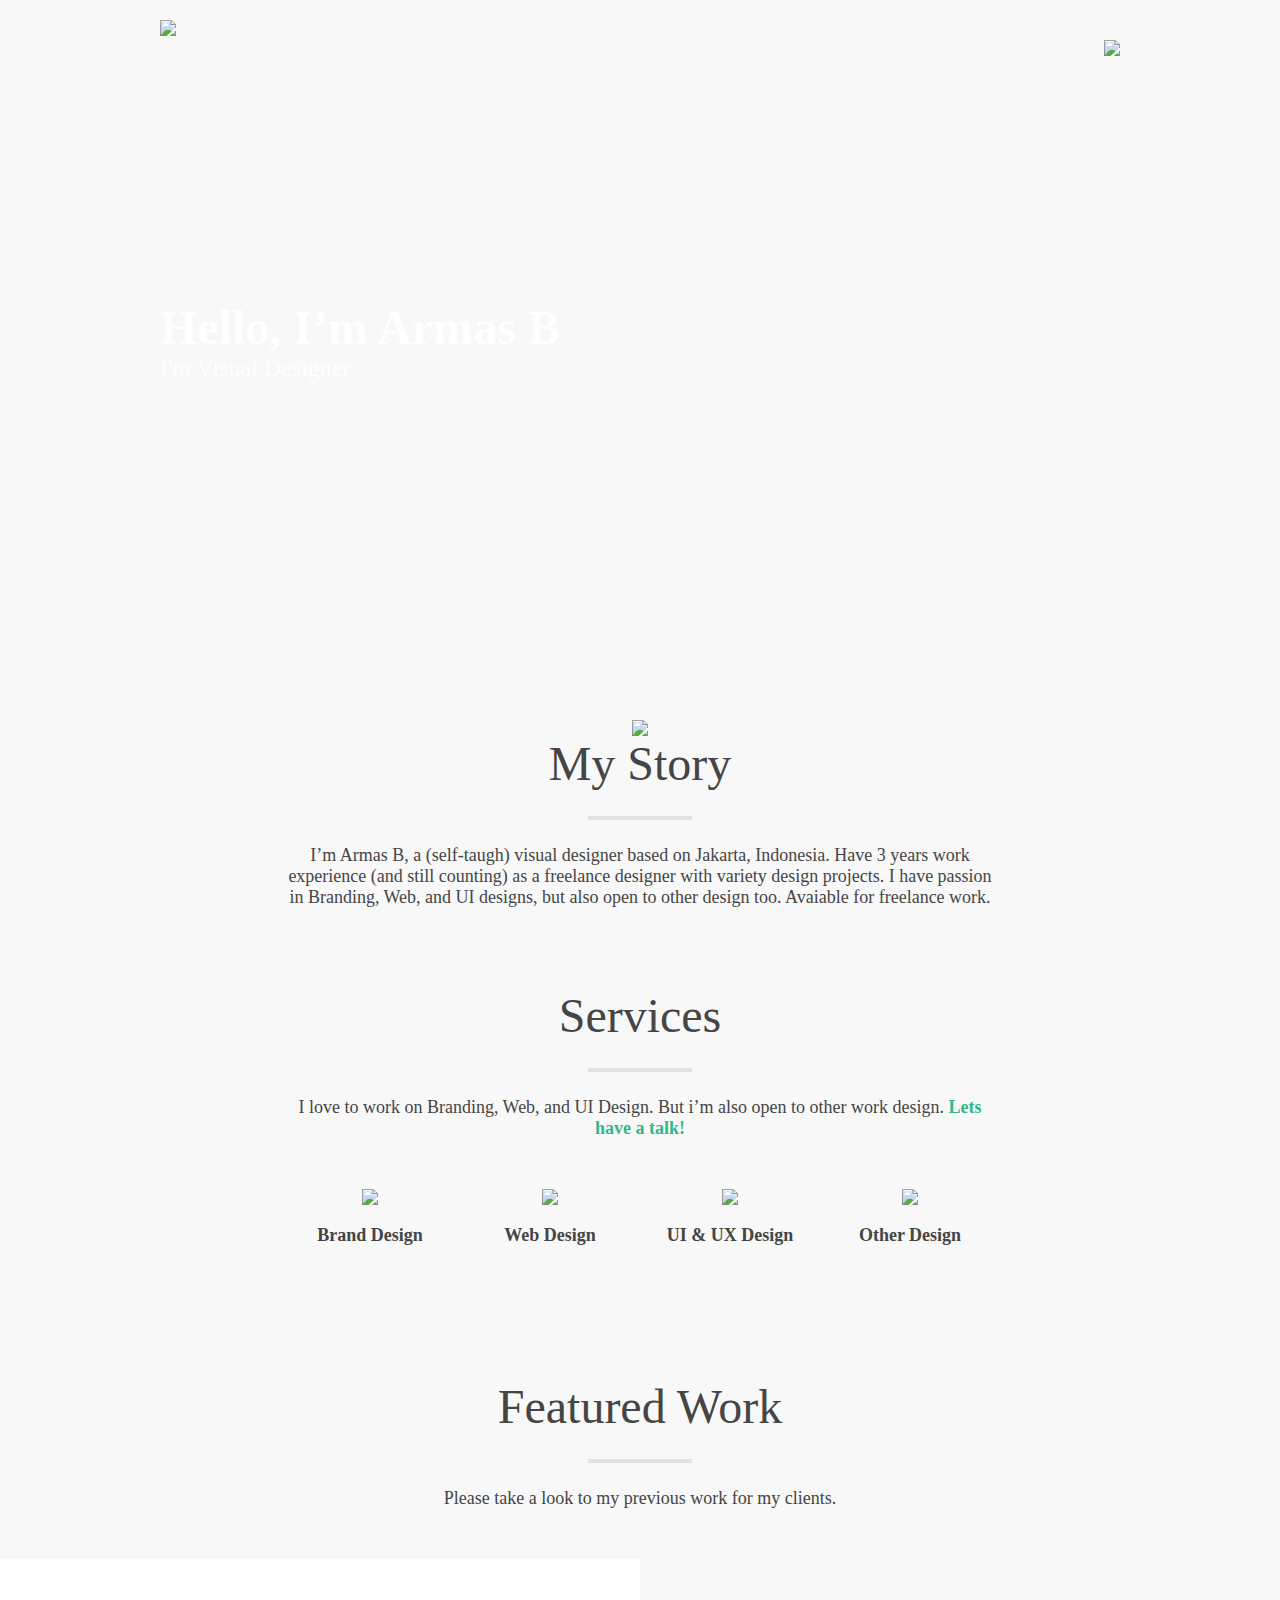
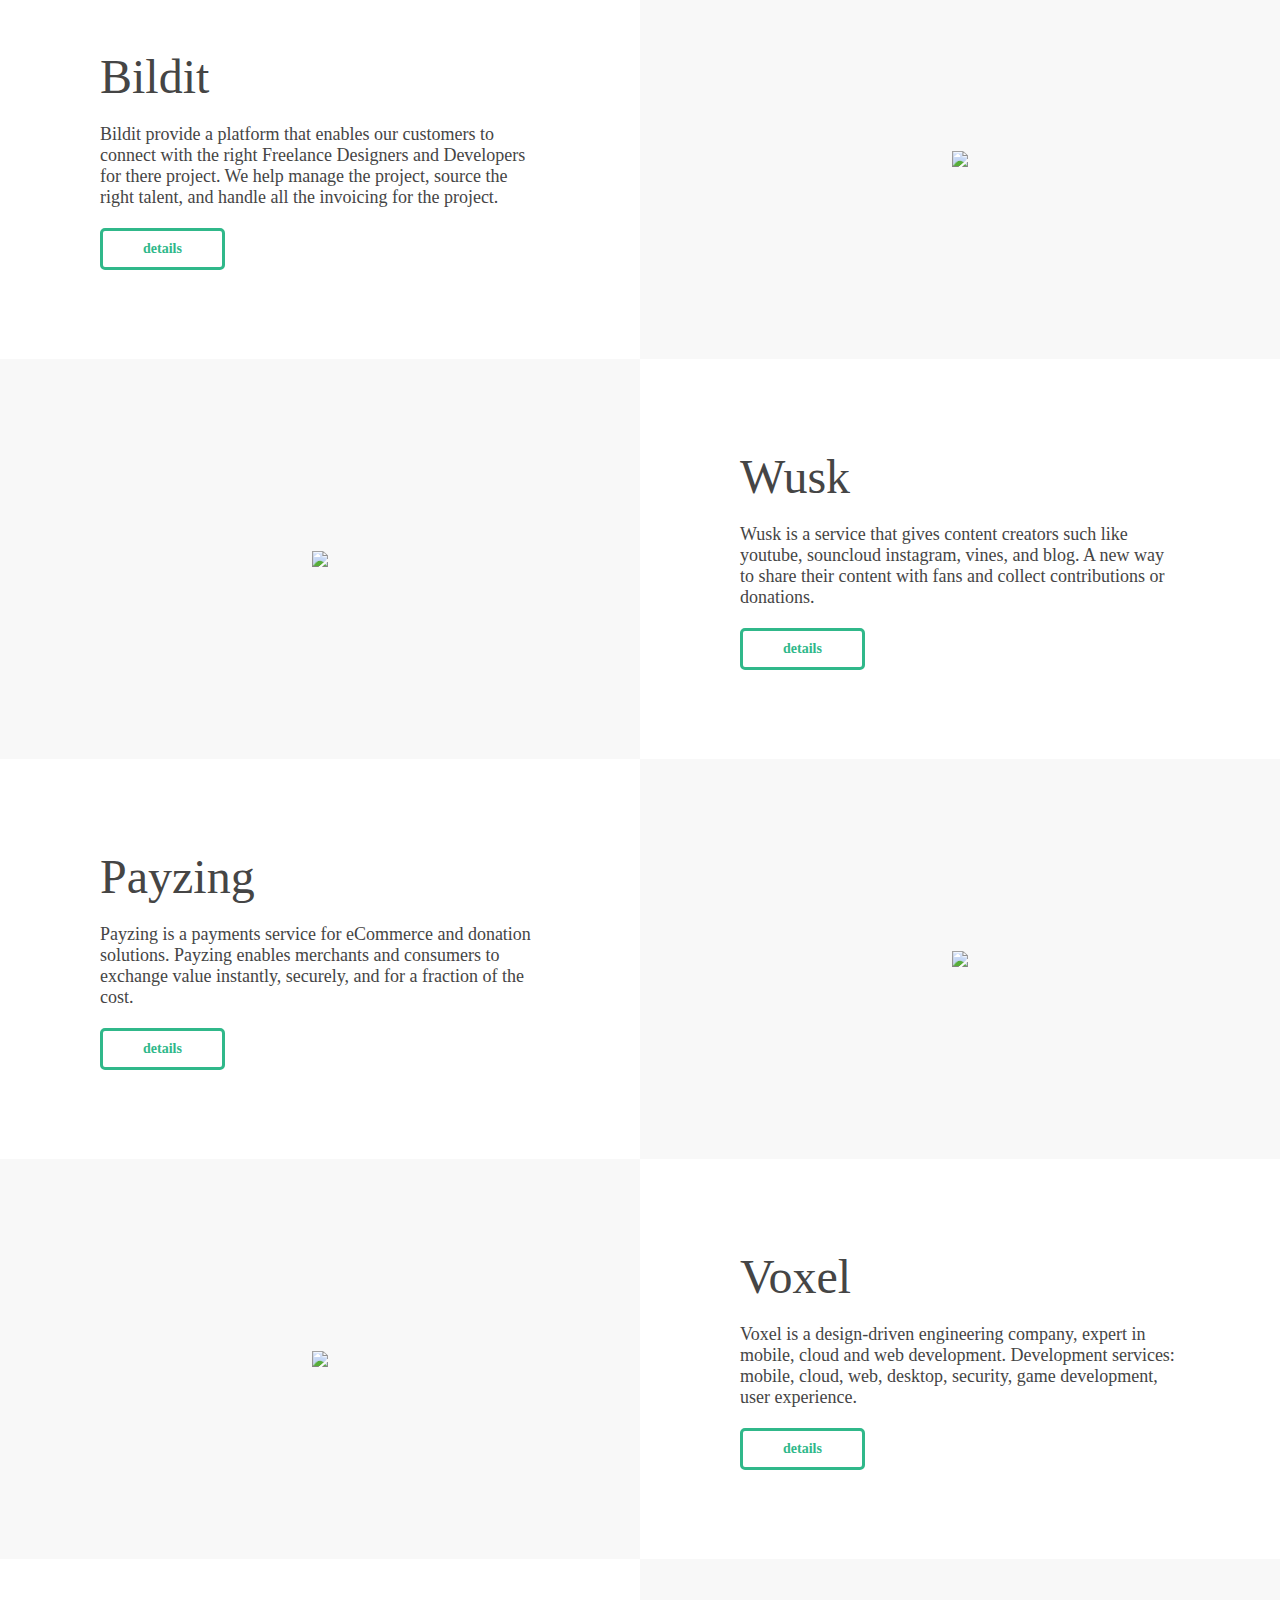
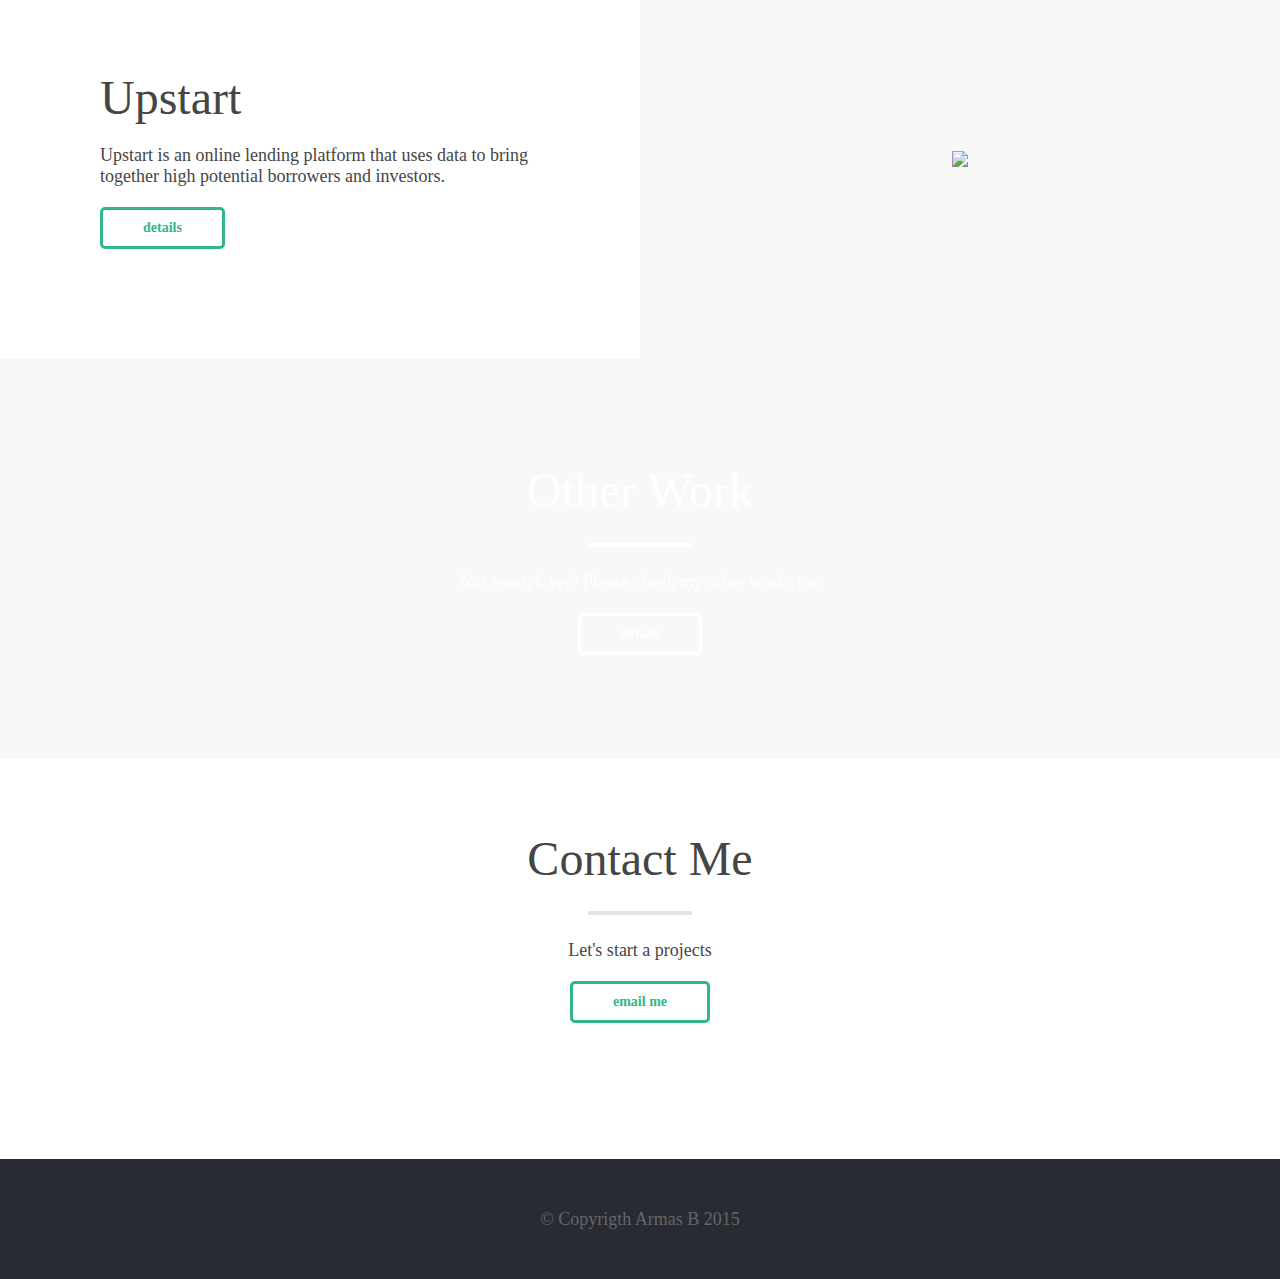
==== index.html @ 2cbb2ff4 "replace" ====
<!DOCTYPE HTML>
<html>
<head>
	<meta charset="utf-8">
	<meta name="viewport" content="width=device-width, initial-scale=1.0">
	<title>Armas B Visual Designer Portfolio</title>
	<link href='https://fonts.googleapis.com/css?family=Raleway:500,300,600,700' rel='stylesheet' type='text/css'>
	<link rel="stylesheet" type="text/css" href="/fontawesome/css/font-awesome.css" media="screen">
	<link rel="stylesheet" type="text/css" href="/fontawesome/css/font-awesome.min.css" media="screen">
	<link rel="stylesheet" type="text/css" href="/css/main.css" media="screen">
	<link rel="stylesheet" type="text/css" href="/css/responsive.css" media="screen">
	<link rel="icon" type="image/png" href="/img/favicon.png">
	<meta name="description" content="Hello! Im Armas B Freelance Visual Designer from Indonesia, Working on Logo and Branding Design, Web Developing and Design, User Interface, and Other Design.">
	<meta name="author" content="Armas B">
	<meta name="keywords" content="Armas B, Freelance, Visual Designer, Portfolio, Logo Designer, Branding Designer, Web Developer, Web Designer, User Interface Designer">
	<link rel="apple-touch-icon-precomposed" sizes="144x144" href="../img/logo.png">
	<link rel="apple-touch-icon-precomposed" sizes="114x114" href="../img/logo.png">
	<link rel="apple-touch-icon-precomposed" sizes="72x72" href="../img/logo.png">
	<link rel="icon" type="image/png" href="/img/logo.png">
</head>
<body>
	<div id="hero">
		<nav>
			<div id="logo">
				<a href="../">
					<img src="../img/logo.png" alt="home">
				</a>
			</div>
			<div id="menu">
				<a href="mailto:armasnurbahari@gmail.ccom">
					<img src="../img/mail.png" alt="home">
				</a>
			</div>
		</nav>
		<div class="wrapper">
			<h1>Hello, I’m Armas B</h1>
			<h2>I'm Visual Designer</h2>
		</div>
	</div>
	<div id="body">
		<div id="story">
			<img src="../img/logo.png">
			<h3>My Story
			</h3>
			<hr>
			<p>
				I’m Armas B, a (self-taugh) visual designer based on Jakarta, Indonesia. Have 3 years work experience (and still counting) as a freelance designer with variety design projects. I have passion in Branding, Web, and UI designs, but also open to other design too. Avaiable for freelance work.
			</p>
		</div>
		<div id="service">
			<h3>Services
			</h3>
			<hr>
			<p>
				I love to work on Branding, Web, and UI Design. But i’m also open to other work design. <a href="#contact">Lets have a talk!</a>
			</p>
			<div id="icon">
				<div class="icons">
					<img src="../img/Brand.png">
					<p>Brand Design</p>
				</div>
				<div class="icons">
					<img src="../img/Web.png">
					<p>Web Design</p>
				</div>
				<div class="icons">
					<img src="../img/UI.png">
					<p>UI &amp; UX Design</p>
				</div>
				<div class="icons">
					<img src="../img/Others.png">
					<p>Other Design</p>
				</div>
			</div>
		</div>
		<div id="work">
		<h3>Featured Work
		</h3>
		<hr>
		<p>
			Please take a look to my previous work for my clients.</a>
		</p>
		<div class="work">
			<div class="container" id="bildit">
				<div class="description">
					<div class="wrapper">
						<h4>Bildit</h4>
						<p>
							Bildit provide a platform that enables our customers to connect with the right Freelance Designers and Developers for there project. We help manage the project, source the right talent, and handle all the invoicing for the project.
						</p>
						<div class="button">
							<a href="../bildit/index.html">details</a>
						</div>
					</div>
				</div>
				<a href="../bildit/index.html" id="bildit" class="images">
					<div class="wrapper">
						<img src="../bildit/logo.png">
					</div>
				</a>
				</a>
			</div>
			<div class="container" id="wusk">
				<a href="../wusk/index.html" id="wusk" class="images">
					<div class="wrapper">
						<img src="../wusk/logo.png">
					</div>
				</a>
				<div class="description">
					<div class="wrapper">
						<h4>Wusk</h4>
						<p>
							Wusk is a service that gives content creators such like youtube, souncloud instagram, vines, and blog. A new way to share their content with fans and collect contributions or donations.
						</p>
						<div class="button">
							<a href="../wusk/index.html">details</a>
						</div>
					</div>
				</div>
			</div>
			<div class="container" id="payzing">
				<div class="description">
					<div class="wrapper">
						<h4>Payzing</h4>
						<p>
							Payzing is a payments service for eCommerce and donation solutions. Payzing enables merchants and consumers to exchange value instantly, securely, and for a fraction of the cost.
						</p>
						<div class="button">
							<a href="../payzing/index.html">details</a>
						</div>
					</div>
				</div>
				<a href="../payzing/index.html" id="payzing" class="images">
					<div class="wrapper">
						<img src="../payzing/logo.png">
					</div>
				</a>
			</div>
			<div class="container" id="voxel">
				<a href="../voxel/index.html" id="voxel" class="images">
					<div class="wrapper">
						<img src="../voxel/logo.png">
					</div>
				</a>
				<div class="description">
					<div class="wrapper">
						<h4>Voxel</h4>
						<p>
							Voxel is a design-driven engineering company, expert in mobile, cloud and web development. Development services: mobile, cloud, web, desktop, security, game development, user experience.
						</p>
						<div class="button">
							<a href="../voxel/index.html">details</a>
						</div>
					</div>
				</div>
			</div>
			<div class="container" id="upstart">
				<div class="description">
					<div class="wrapper">
						<h4>Upstart</h4>
						<p>
							Upstart is an online lending platform that uses data to bring together high potential borrowers and investors.
						</p>
						<div class="button">
							<a href="../upstart/index.html">details</a>
						</div>
					</div>
				</div>
				<a href="../upstart/index.html" id="upstart" class="images">
					<div class="wrapper">
						<img src="../upstart/logo.png">
					</div>
				</a>
			</div>
			<div id="otherwork">
				<div class="wrapper">
					<h3>Other Work
					</h3>
					<hr>
					<p>
						Not enough yet? Please check my other works too
					</p>
					<div class="btn">
						<a href="http://dribbble.com/armasb">details</a>
					</div>
				</div>
			</div>
			<div id="contact">
				<div class="wrapper">
					<h3>Contact Me
					</h3>
					<hr>
					<p>
						Let's start a projects
					</p>
					<div class="btn">
						<a href="mailto:armasnurbahari@gmail.com">email me</a>
					</div>
					<div class="socialbtn">
						<ul>
							<li><a href="http://twitter.com/armasbbb">&#xf099;</a></li>
							<li><a href="http://dribbble.com/armasb">&#xf17d;</a></li>
							<li><a href="https://www.behance.net/armas99">&#xf1b4;</a></li>
							<li><a href="https://www.linkedin.com/in/armasb">&#xf0e1;</a></li>
							<li><a href="skype:armasbbb?chat">&#xf17e;</a></li>
							<li><a href="https://instagram.com/armasb/">&#xf16d;</a></li>
						</ul>
					</div>
				</div>
			</div>
		</div>
	</div>
	<footer>
		<div class="footer">
			<p>
				&copy; Copyrigth Armas B 2015
			</p>
		</div>
	</footer>
</body>
</html>
---- css/main.css ----
/* Style By Armas B Logo & Visual Designer */
* {
	margin: 0;
	padding: 0;
	font-size: 0;
	text-align: center;
}
@font-face {
font-family: FontAwesome;
src: url("../font/FontAwesome.otf") format("opentype");
}
body {
	font-family: 'Raleway', 'FontAwesome' sans-serif;
	background: #f8f8f8;
	-webkit-touch-callout: none;
    -webkit-user-select: none;
    -khtml-user-select: none;
    -moz-user-select: none;
    -ms-user-select: none;
    user-select: none;
}
nav {
	margin: 0 auto;
	height: 80px;
	max-width: 960px;
	padding: 20px 0;
}
#logo {
	display: block;
	float: left;
}
#logo img {
	height: 80px;
}
#menu {
	display: block;
	float: right;
	margin: 20px 0;
}
#menu img {
	height: 30px;
}
#hero {
	background: url(../img/background.jpg);
	background-size: cover;
	background-position: center;
	height: 100%;
}
.wrapper {
	height: 100px;
	max-width: 960px;
	margin: 180px auto 200px auto;
}
h1 {
	text-align: left;
	font-size: 48px;
	color: #fff;
	margin: 0 auto;

}
h2 {
	text-align: left;
	font-size: 24px;
	color: #fff;
	margin: 0 auto;
	font-weight: 400
}
#body{
	height: auto;
	padding: 80px 0 0 0;
}
#story {
	max-width: 720px;
	margin: 0 auto;
	padding: 40px;
}
#story img {
	height: 200px;
	margin: 0 auto;
}
#service {
	max-width: 720px;
	margin: 0 auto;
	padding: 40px;
}
h3 {
	font-size: 48px;
	font-weight: 200;
	color: #454545;
}
hr {
	margin: 25px auto;
	width: 100px;
	border-color: #000;
	border: 2px solid #e2e2e2;
}
p {
	font-size: 18px;
	color: #454545;
	max-width: 720px;
	margin: 0 auto;
}
p a {
	font-size: 18px;
	color: #30b88a;
	font-weight: 800;
	text-decoration: none;
}
#icon {
	height: 150px;
	margin-top: 50px;
}
.icons {
	width: 180px;
	height: 150px;
	display: inline-block;
}
.icons img {
	height: 100px;
}
.icons p {
	font-weight: 600;
	margin-top: 20px;
}
#work {
	margin: 0 auto;
	padding: 40px auto;
}
.work {
	width: 100%;
}
.container {
	height: 100%;
	width: 100%;
	text-align: left;
	display: flex;
}
.description {
	width: 50%;
	background-color: #fff;
	height: 400px;
	display: table;
}
.description .wrapper {
	padding: 0 100px;
	height: auto;
	margin: 0 auto;
	display: table-cell;
	position: relative;
	vertical-align: middle;

}
h4 {
	font-size: 48px;
	font-weight: 200;
	text-align: left;
	color: #454545;
	margin-bottom: 20px;
}
.work p {
	text-align: left;
}
.images {
	width: 50%;
	background-color: #fff;
	height: 400px;
	display: table;
}
.images .wrapper {
	height: auto;
	margin: 0 auto;
	position: relative;
	display: table-cell;
	vertical-align: middle;
}
#bildit .images img {
	height: 60px;

}
#wusk .images img {
	height: 40px;

}
#payzing .images img {
	height: 60px;

}
#voxel .images img {
	height: 60px;

}
#upstart .images img {
	height: 40px;

}
.button a {
	font-size: 14px;
	color: #30b88a;
	text-decoration: none;
	font-weight: 800;
	margin-top: 20px;
	border: 3px solid #30b88a;
	float: left;
	padding: 10px 40px;
	border-radius: 5px;
}
.button a:hover {
	color: #fff;
	background-color: #30b88a;
	-webkit-transition: background-color 500ms ease-out 0.01s;
    -moz-transition: background-color 500ms ease-out 0.01s;
    -o-transition: background-color 500ms ease-out 0.01s;
    transition: background-color 500ms ease-out 0.01s;
}
.container#bildit {
	margin-top: 50px;
}
.images#bildit {
	background: url(../bildit/bildit.png) no-repeat;
	background-size: cover;
}
.images#wusk {
	background: url(../wusk/wusk.jpg) no-repeat;
	background-size: cover;
}
.images#payzing {
	background: url(../payzing/payzing.png) no-repeat;
	background-size: cover;
}
.images#voxel {
	background: url(../voxel/voxel.png) no-repeat;
	background-size: cover;
}
.images#upstart {
	background: url(../upstart/upstart.jpg) no-repeat;
	background-size: cover;
}
#otherwork{
	background: url(../img/more.png) no-repeat;
	background-position: bottom;
	background-size: cover;
	height: 400px;
	display: table;
	width: 100%
}
#otherwork .wrapper {
	max-width: 720px;
	margin: 0 auto;
	padding: 40px;
	display: table-cell;
	vertical-align: middle;
}
#otherwork h3 {
	color: #fff
}
#otherwork p {
	color: #fff;
	text-align: center;
}
#otherwork hr {
	margin: 25px auto;
	width: 100px;
	border: 2px solid #fff;
}
#otherwork .btn {
	margin: 0 auto;
}
#otherwork .btn a {
	text-align: center;
	font-size: 14px;
	color: #fff;
	text-decoration: none;
	font-weight: 800;
	margin-top: 20px;
	border: 3px solid #fff;
	padding: 10px 40px;
	border-radius: 5px;
	display: inline-block;
	max-width: 132px
}
#otherwork .btn a:hover {
	color: #6cb5b3;
	background-color: #fff;
	-webkit-transition: background-color 500ms ease-out 0.01s;
    -moz-transition: background-color 500ms ease-out 0.01s;
    -o-transition: background-color 500ms ease-out 0.01s;
    transition: background-color 500ms ease-out 0.01s;
    -webkit-transition: color 500ms ease-out 0.01s;
    -moz-transition: color 500ms ease-out 0.01s;
    -o-transition: color 500ms ease-out 0.01s;
    transition: color 500ms ease-out 0.01s;
}
#contact{
	background: #fff;
	height: 400px;
	display: table;
	width: 100%
}
#contact .wrapper {
	max-width: 720px;
	margin: 0 auto;
	padding: 40px;
	display: table-cell;
	vertical-align: middle;
}
#contact h3 {
	color: #454545
}
#contact p {
	color: #454545;
	text-align: center;
}
#contact hr {
	margin: 25px auto;
	width: 100px;
	border: 2px solid #e2e2e2;
}
#contact .btn {
	margin: 0 auto;
}
#contact .btn a {
	text-align: center;
	font-size: 14px;
	color: #30b88a;
	text-decoration: none;
	font-weight: 800;
	margin-top: 20px;
	border: 3px solid #30b88a;
	padding: 10px 40px;
	border-radius: 5px;
	display: inline-block;
	max-width: 132px
}
#contact .btn a:hover {
	color: #fff;
	background-color: #30b88a;
	-webkit-transition: background-color 500ms ease-out 0.01s;
    -moz-transition: background-color 500ms ease-out 0.01s;
    -o-transition: background-color 500ms ease-out 0.01s;
    transition: background-color 500ms ease-out 0.01s;
    -webkit-transition: color 500ms ease-out 0.01s;
    -moz-transition: color 500ms ease-out 0.01s;
    -o-transition: color 500ms ease-out 0.01s;
    transition: color 500ms ease-out 0.01s;
}
.socialbtn ul li {
	list-style: none;
	display: inline-block;
	margin: 30px 10px 0 10px;
}
.socialbtn ul li a {
	font-size: 30px;
	color: #e2e2e2;
	text-decoration: none;
}
.socialbtn ul li a:hover {
	color: #30b88a;
	-webkit-transition: color 500ms ease-out 0.01s;
    -moz-transition: color 500ms ease-out 0.01s;
    -o-transition: color 500ms ease-out 0.01s;
    transition: color 500ms ease-out 0.01s;
}
footer {
	height: 120px;
	background: #282b33;
	display: table;
	width: 100%
}
.footer {
	display: table-cell;
	vertical-align: middle;
}
.footer p {
	color: #666;
	font-size: 18px;
	font-weight: 400;
	display: inline-block;
	vertical-align: middle;
}
.intro {
	height: 400px;
	display: table;
	width: 100px;
	margin: 0 auto
}
.intro .wrapper {
	display: table-cell;
	vertical-align: middle;
}
.blank {
	height: 120px;
	width: 100%
}
#studycase {
	max-width: 960px;
	margin: 0 auto 40px auto;
	padding: 20px 40px 60px 40px;
	background: #fff;
	height: 100%;
	border-radius: 10px;
	-webkit-box-shadow: 0px 5px 20px 0px rgba(240,240,240,0.75);
	-moz-box-shadow: 0px 5px 20px 0px rgba(240,240,240,0.75);
	box-shadow: 0px 5px 20px 0px rgba(240,240,240,0.75);
}
#studycase h3 {
	margin: 20px 0;
}
#workpict {
	padding-top: 40px;
}
#workpict img {
	width: 100%
}
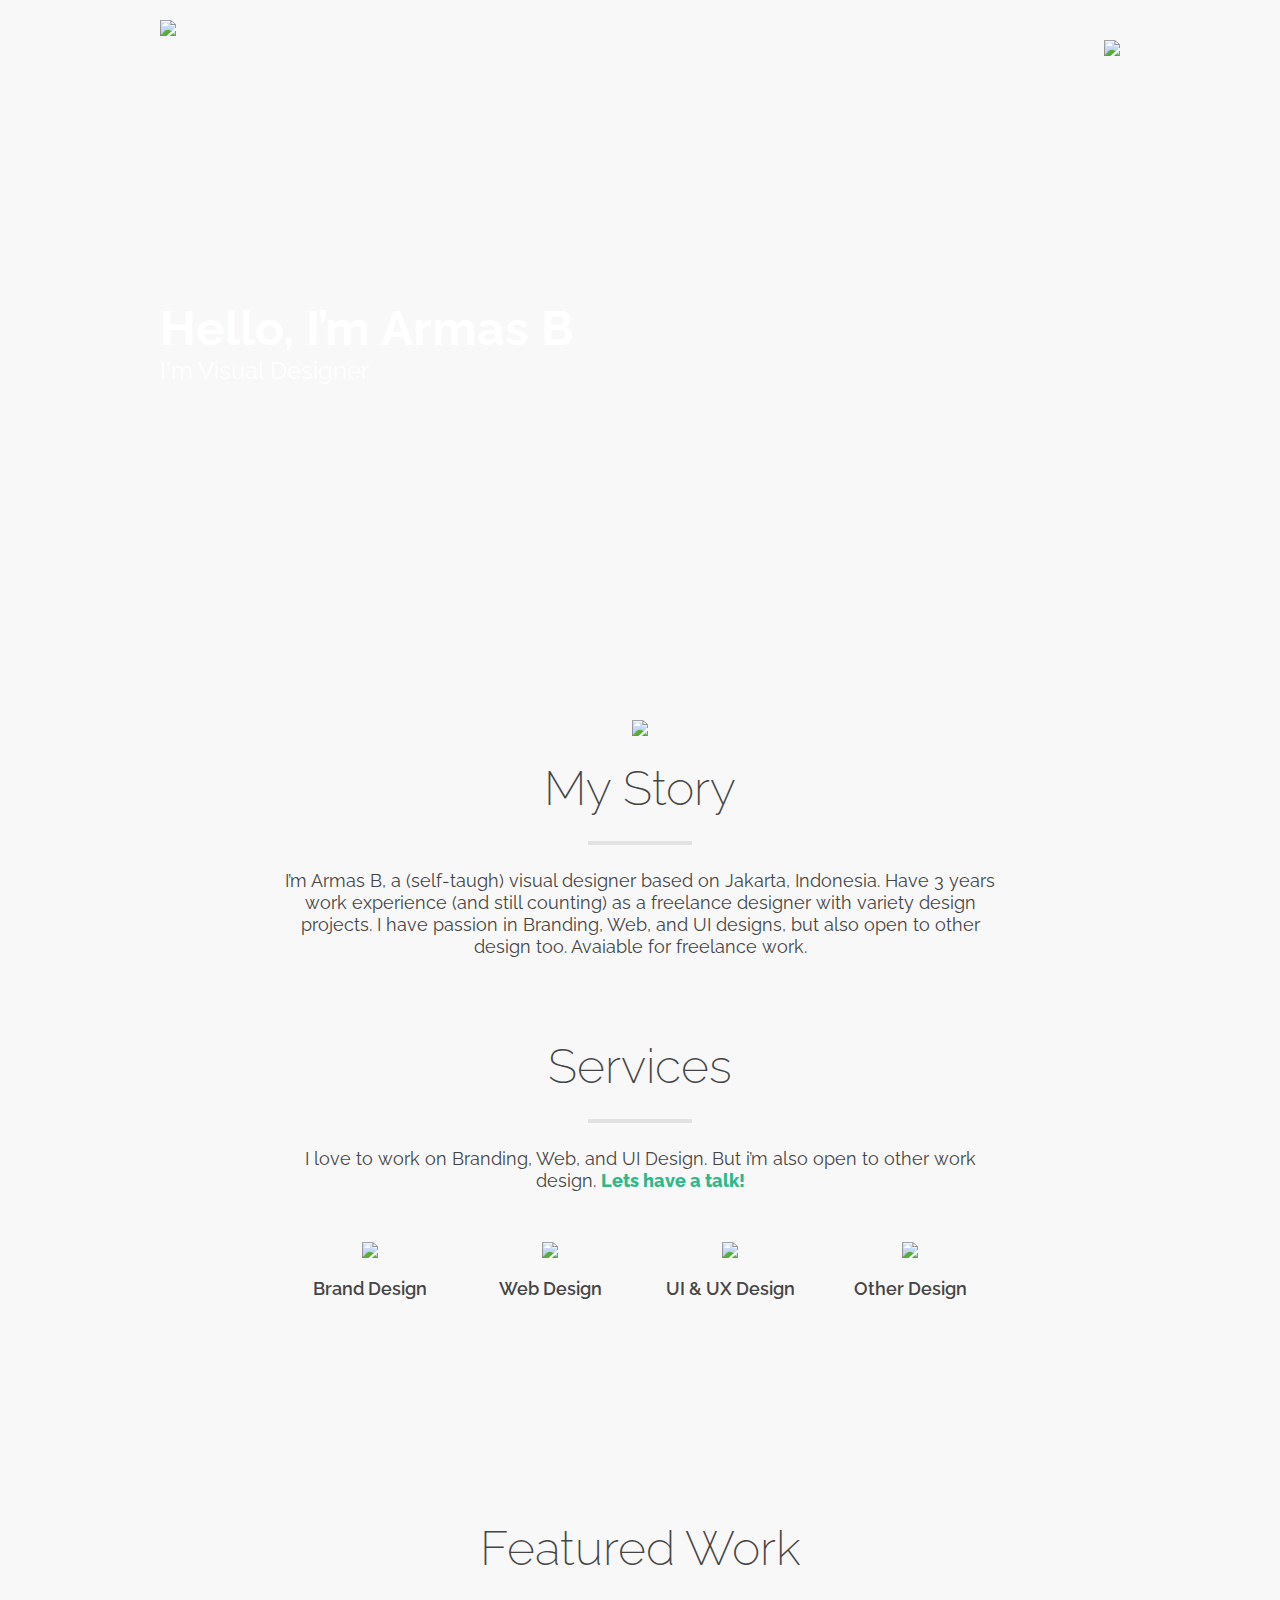
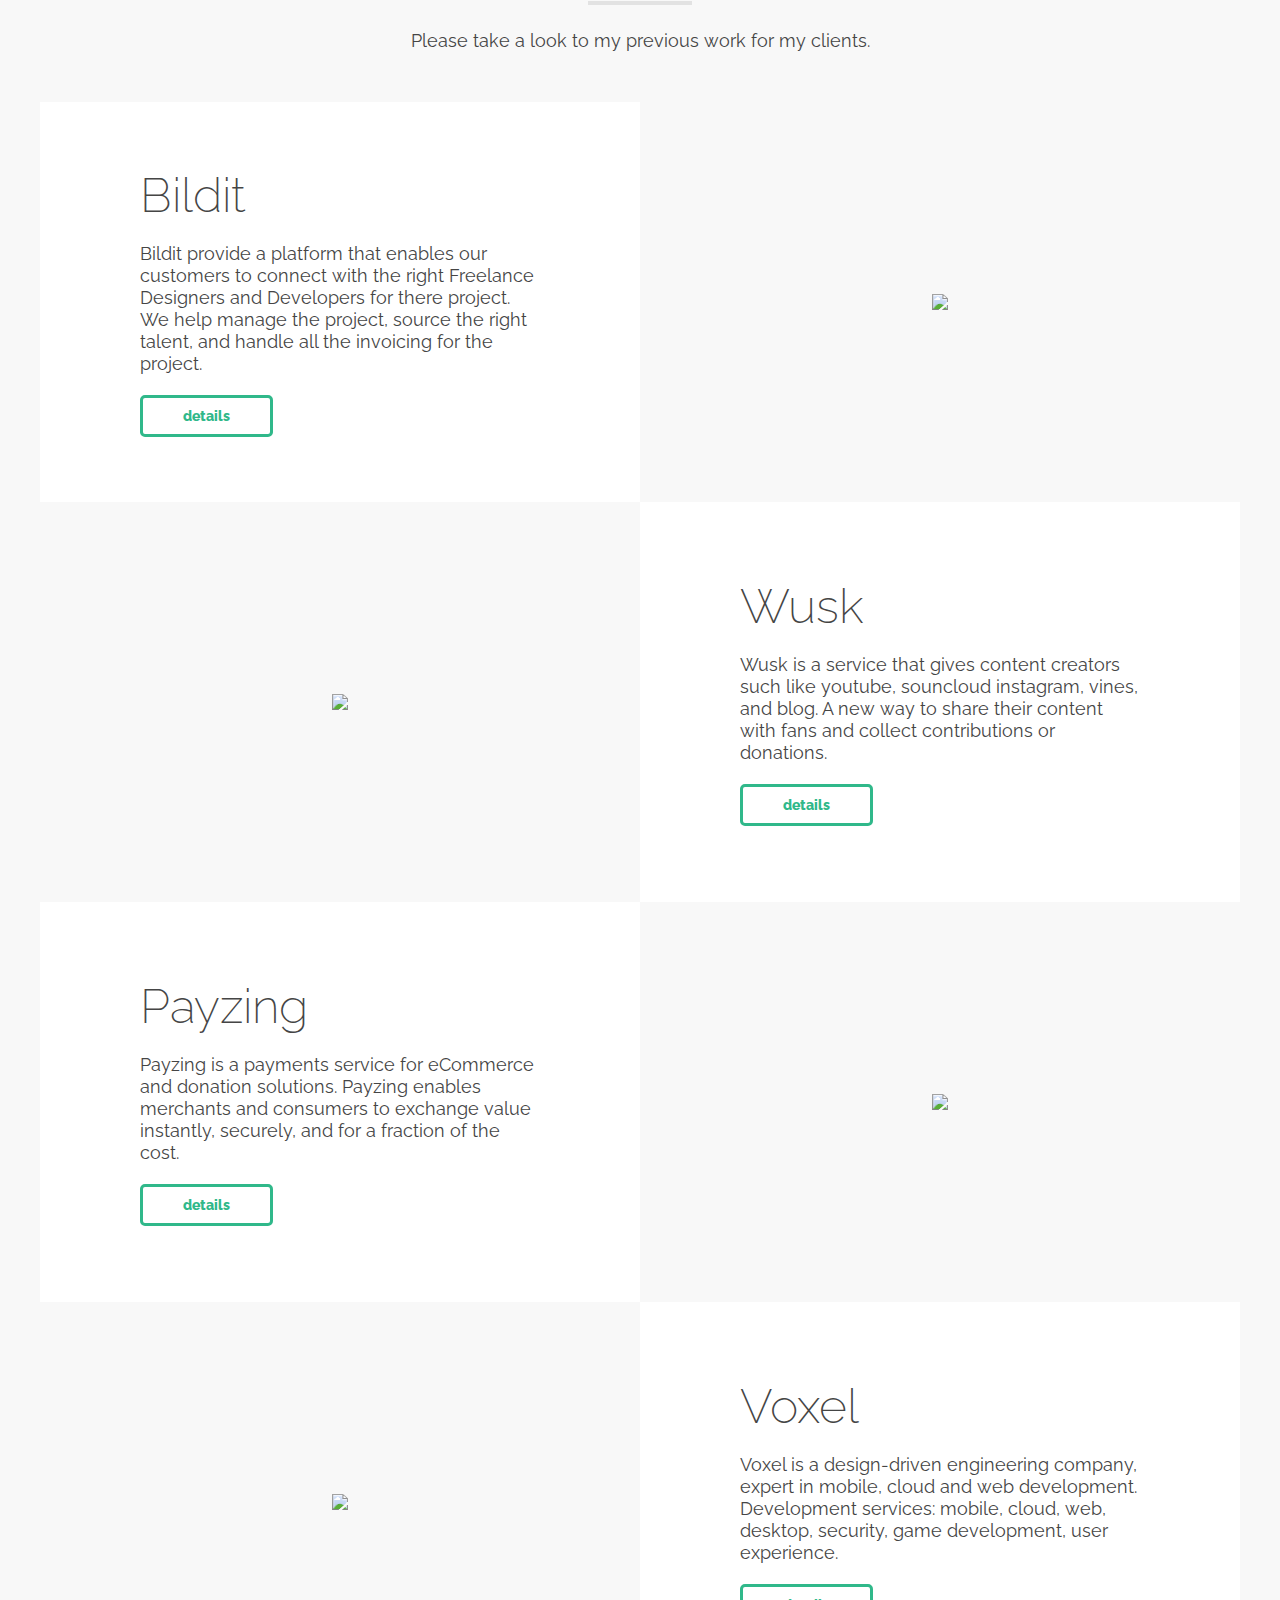
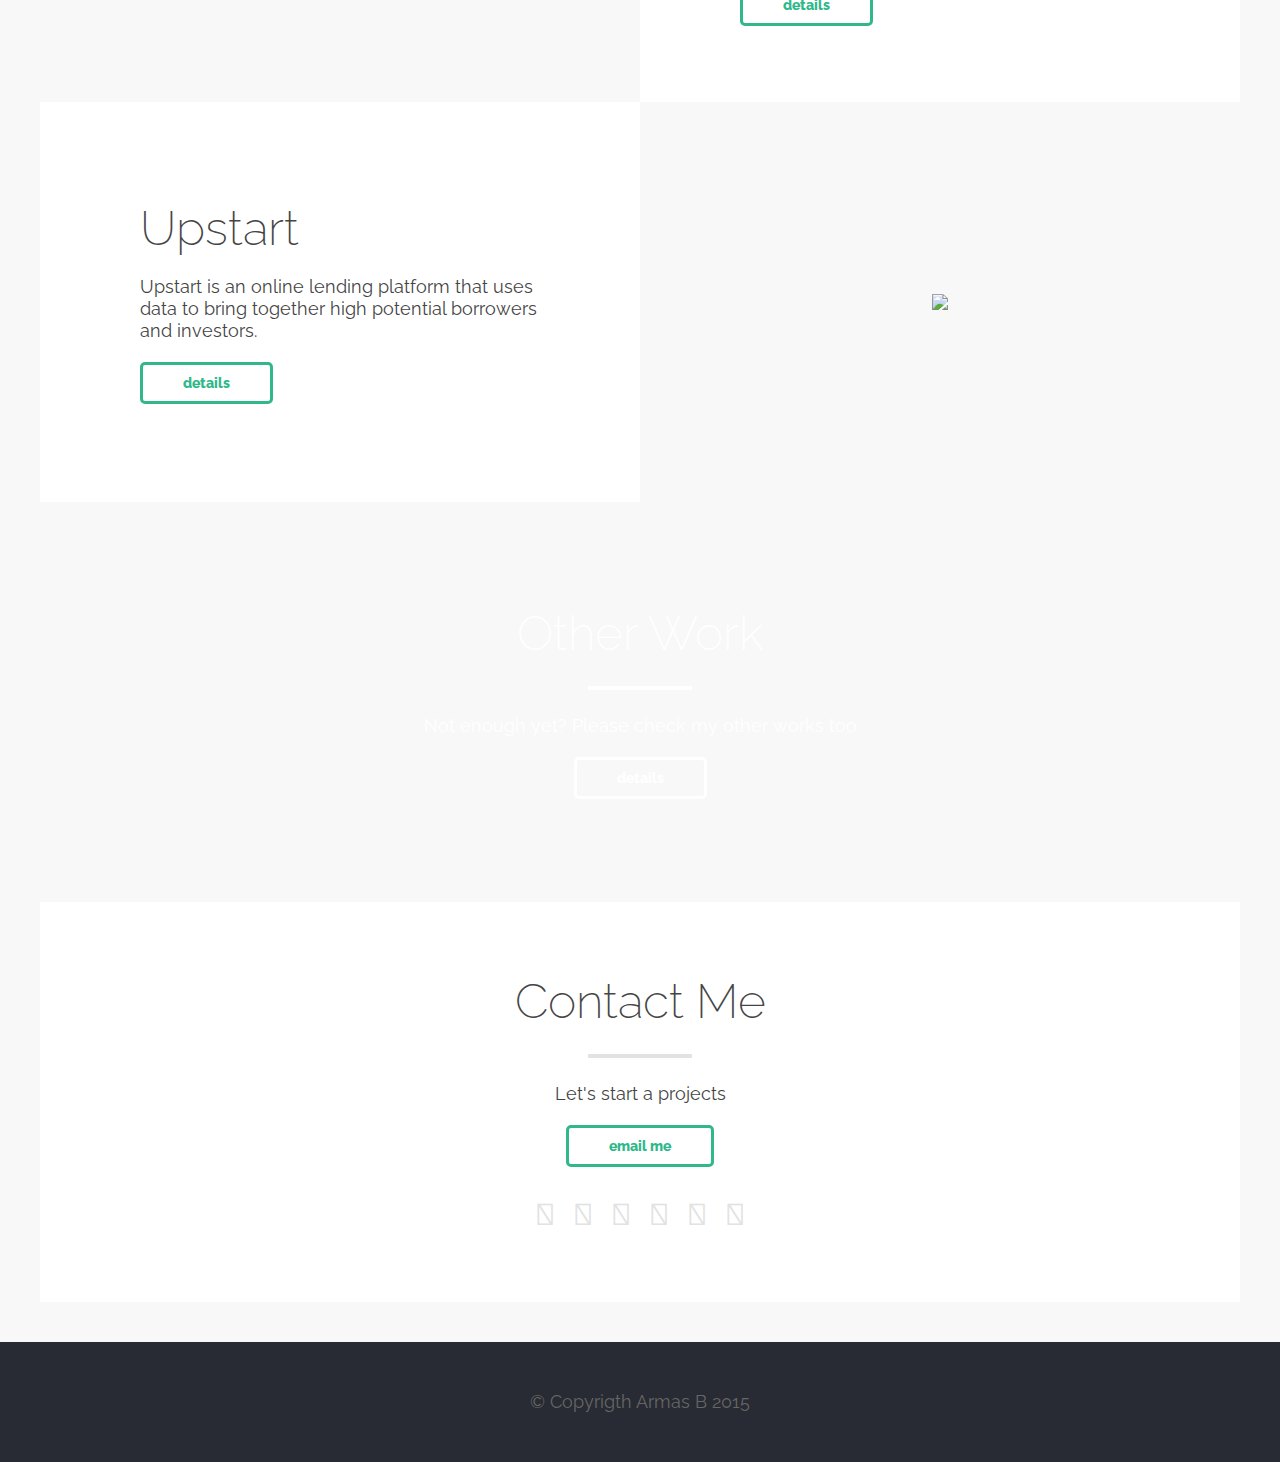
==== commit 247efe9a: "sds" ====
--- a/index.html
+++ b/index.html
@@ -4,31 +4,31 @@
 	<meta charset="utf-8">
 	<meta name="viewport" content="width=device-width, initial-scale=1.0">
 	<title>Armas B Visual Designer Portfolio</title>
-	<link href='https://fonts.googleapis.com/css?family=Raleway:500,300,600,700' rel='stylesheet' type='text/css'>
-	<link rel="stylesheet" type="text/css" href="/fontawesome/css/font-awesome.css" media="screen">
-	<link rel="stylesheet" type="text/css" href="/fontawesome/css/font-awesome.min.css" media="screen">
-	<link rel="stylesheet" type="text/css" href="/css/main.css" media="screen">
-	<link rel="stylesheet" type="text/css" href="/css/responsive.css" media="screen">
-	<link rel="icon" type="image/png" href="/img/favicon.png">
+	<link href="https://fonts.googleapis.com/css?family=Raleway:300,400,500,600,700" rel="stylesheet">
+	<link rel="stylesheet" type="text/css" href="fontawesome/css/font-awesome.css" media="screen">
+	<link rel="stylesheet" type="text/css" href="fontawesome/css/font-awesome.min.css" media="screen">
+	<link rel="stylesheet" type="text/css" href="css/main.css" media="screen">
+	<link rel="stylesheet" type="text/css" href="css/responsive.css" media="screen">
+	<link rel="icon" type="image/png" href="img/favicon.png">
 	<meta name="description" content="Hello! Im Armas B Freelance Visual Designer from Indonesia, Working on Logo and Branding Design, Web Developing and Design, User Interface, and Other Design.">
 	<meta name="author" content="Armas B">
 	<meta name="keywords" content="Armas B, Freelance, Visual Designer, Portfolio, Logo Designer, Branding Designer, Web Developer, Web Designer, User Interface Designer">
-	<link rel="apple-touch-icon-precomposed" sizes="144x144" href="../img/logo.png">
-	<link rel="apple-touch-icon-precomposed" sizes="114x114" href="../img/logo.png">
-	<link rel="apple-touch-icon-precomposed" sizes="72x72" href="../img/logo.png">
+	<link rel="apple-touch-icon-precomposed" sizes="144x144" href="img/logo.png">
+	<link rel="apple-touch-icon-precomposed" sizes="114x114" href="img/logo.png">
+	<link rel="apple-touch-icon-precomposed" sizes="72x72" href="img/logo.png">
 	<link rel="icon" type="image/png" href="/img/logo.png">
 </head>
 <body>
 	<div id="hero">
 		<nav>
 			<div id="logo">
-				<a href="../">
-					<img src="../img/logo.png" alt="home">
+				<a href="">
+					<img src="img/logo.png" alt="home">
 				</a>
 			</div>
 			<div id="menu">
 				<a href="mailto:armasnurbahari@gmail.ccom">
-					<img src="../img/mail.png" alt="home">
+					<img src="img/mail.png" alt="home">
 				</a>
 			</div>
 		</nav>
@@ -39,7 +39,7 @@
 	</div>
 	<div id="body">
 		<div id="story">
-			<img src="../img/logo.png">
+			<img src="img/logo.png" style="margin-bottom: 24px;">
 			<h3>My Story
 			</h3>
 			<hr>
@@ -56,24 +56,24 @@
 			</p>
 			<div id="icon">
 				<div class="icons">
-					<img src="../img/Brand.png">
+					<img src="img/Brand.png">
 					<p>Brand Design</p>
 				</div>
 				<div class="icons">
-					<img src="../img/Web.png">
+					<img src="img/Web.png">
 					<p>Web Design</p>
 				</div>
 				<div class="icons">
-					<img src="../img/UI.png">
+					<img src="img/UI.png">
 					<p>UI &amp; UX Design</p>
 				</div>
 				<div class="icons">
-					<img src="../img/Others.png">
+					<img src="img/Others.png">
 					<p>Other Design</p>
 				</div>
 			</div>
 		</div>
-		<div id="work">
+		<div id="work" style="margin-top: 48px;">
 		<h3>Featured Work
 		</h3>
 		<hr>
@@ -89,21 +89,21 @@
 							Bildit provide a platform that enables our customers to connect with the right Freelance Designers and Developers for there project. We help manage the project, source the right talent, and handle all the invoicing for the project.
 						</p>
 						<div class="button">
-							<a href="../bildit/index.html">details</a>
-						</div>
-					</div>
-				</div>
-				<a href="../bildit/index.html" id="bildit" class="images">
-					<div class="wrapper">
-						<img src="../bildit/logo.png">
+							<a href="bildit/index.html">details</a>
+						</div>
+					</div>
+				</div>
+				<a href="bildit/index.html" id="bildit" class="images">
+					<div class="wrapper">
+						<img src="bildit/logo.png">
 					</div>
 				</a>
 				</a>
 			</div>
 			<div class="container" id="wusk">
-				<a href="../wusk/index.html" id="wusk" class="images">
-					<div class="wrapper">
-						<img src="../wusk/logo.png">
+				<a href="wusk/index.html" id="wusk" class="images">
+					<div class="wrapper">
+						<img src="wusk/logo.png">
 					</div>
 				</a>
 				<div class="description">
@@ -113,7 +113,7 @@
 							Wusk is a service that gives content creators such like youtube, souncloud instagram, vines, and blog. A new way to share their content with fans and collect contributions or donations.
 						</p>
 						<div class="button">
-							<a href="../wusk/index.html">details</a>
+							<a href="wusk/index.html">details</a>
 						</div>
 					</div>
 				</div>
@@ -126,20 +126,20 @@
 							Payzing is a payments service for eCommerce and donation solutions. Payzing enables merchants and consumers to exchange value instantly, securely, and for a fraction of the cost.
 						</p>
 						<div class="button">
-							<a href="../payzing/index.html">details</a>
-						</div>
-					</div>
-				</div>
-				<a href="../payzing/index.html" id="payzing" class="images">
-					<div class="wrapper">
-						<img src="../payzing/logo.png">
+							<a href="payzing/index.html">details</a>
+						</div>
+					</div>
+				</div>
+				<a href="payzing/index.html" id="payzing" class="images">
+					<div class="wrapper">
+						<img src="payzing/logo.png">
 					</div>
 				</a>
 			</div>
 			<div class="container" id="voxel">
-				<a href="../voxel/index.html" id="voxel" class="images">
-					<div class="wrapper">
-						<img src="../voxel/logo.png">
+				<a href="voxel/index.html" id="voxel" class="images">
+					<div class="wrapper">
+						<img src="voxel/logo.png">
 					</div>
 				</a>
 				<div class="description">
@@ -149,7 +149,7 @@
 							Voxel is a design-driven engineering company, expert in mobile, cloud and web development. Development services: mobile, cloud, web, desktop, security, game development, user experience.
 						</p>
 						<div class="button">
-							<a href="../voxel/index.html">details</a>
+							<a href="voxel/index.html">details</a>
 						</div>
 					</div>
 				</div>
@@ -162,13 +162,13 @@
 							Upstart is an online lending platform that uses data to bring together high potential borrowers and investors.
 						</p>
 						<div class="button">
-							<a href="../upstart/index.html">details</a>
-						</div>
-					</div>
-				</div>
-				<a href="../upstart/index.html" id="upstart" class="images">
-					<div class="wrapper">
-						<img src="../upstart/logo.png">
+							<a href="upstart/index.html">details</a>
+						</div>
+					</div>
+				</div>
+				<a href="upstart/index.html" id="upstart" class="images">
+					<div class="wrapper">
+						<img src="upstart/logo.png">
 					</div>
 				</a>
 			</div>
@@ -203,7 +203,7 @@
 							<li><a href="https://www.behance.net/armas99">&#xf1b4;</a></li>
 							<li><a href="https://www.linkedin.com/in/armasb">&#xf0e1;</a></li>
 							<li><a href="skype:armasbbb?chat">&#xf17e;</a></li>
-							<li><a href="https://instagram.com/armasb/">&#xf16d;</a></li>
+							<li><a href="https://instagram.com/armasbbb/">&#xf16d;</a></li>
 						</ul>
 					</div>
 				</div>
--- a/css/main.css
+++ b/css/main.css
@@ -4,13 +4,9 @@
 	padding: 0;
 	font-size: 0;
 	text-align: center;
-}
-@font-face {
-font-family: FontAwesome;
-src: url("../font/FontAwesome.otf") format("opentype");
+    font-family: 'Raleway','FontAwesome',sans-serif;
 }
 body {
-	font-family: 'Raleway', 'FontAwesome' sans-serif;
 	background: #f8f8f8;
 	-webkit-touch-callout: none;
     -webkit-user-select: none;
@@ -99,6 +95,7 @@
 	color: #454545;
 	max-width: 720px;
 	margin: 0 auto;
+    line-height: 22px;
 }
 p a {
 	font-size: 18px;
@@ -124,7 +121,7 @@
 }
 #work {
 	margin: 0 auto;
-	padding: 40px auto;
+	padding: 40px;
 }
 .work {
 	width: 100%;
@@ -216,27 +213,27 @@
 	margin-top: 50px;
 }
 .images#bildit {
-	background: url(../bildit/bildit.png) no-repeat;
+	background: url(https://armasb.github.io/portfolio/bildit/bildit.png) no-repeat;
 	background-size: cover;
 }
 .images#wusk {
-	background: url(../wusk/wusk.jpg) no-repeat;
+	background: url(https://armasb.github.io/portfolio/wusk/wusk.jpg) no-repeat;
 	background-size: cover;
 }
 .images#payzing {
-	background: url(../payzing/payzing.png) no-repeat;
+	background: url(https://armasb.github.io/portfolio/payzing/payzing.png) no-repeat;
 	background-size: cover;
 }
 .images#voxel {
-	background: url(../voxel/voxel.png) no-repeat;
+	background: url(https://armasb.github.io/portfolio/voxel/voxel.png) no-repeat;
 	background-size: cover;
 }
 .images#upstart {
-	background: url(../upstart/upstart.jpg) no-repeat;
+	background: url(https://armasb.github.io/portfolio/upstart/upstart.jpg) no-repeat;
 	background-size: cover;
 }
 #otherwork{
-	background: url(../img/more.png) no-repeat;
+	background: url(https://armasb.github.io/portfolio/img/more.png) no-repeat;
 	background-position: bottom;
 	background-size: cover;
 	height: 400px;
@@ -347,6 +344,7 @@
 	list-style: none;
 	display: inline-block;
 	margin: 30px 10px 0 10px;
+    font-family: 'FontAwesome';
 }
 .socialbtn ul li a {
 	font-size: 30px;
